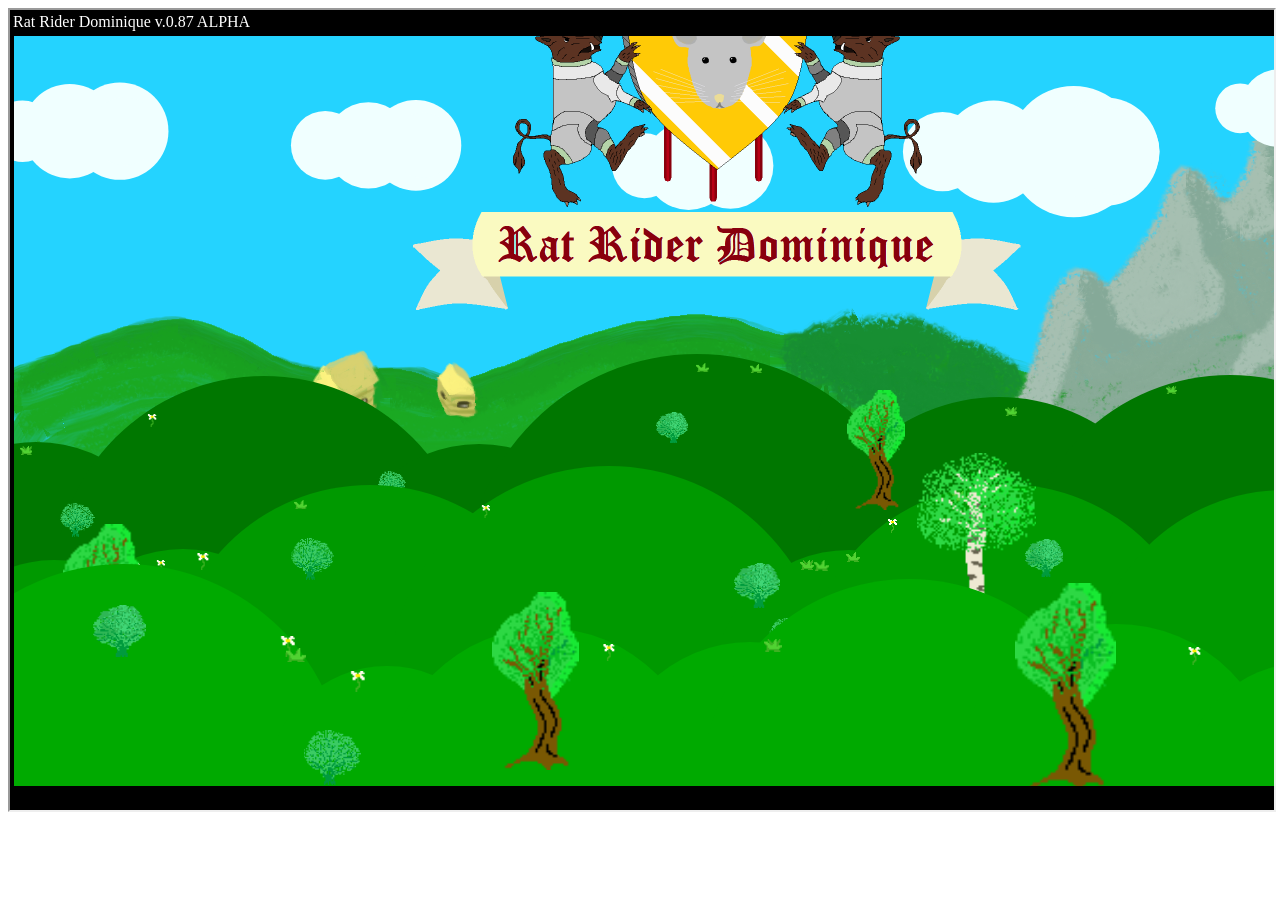
==== index.html @ 3f6cd9a1 "Initial commit. Initial commit for Etherfly's page at GitHub." ====
<!DOCTYPE html>
<html>
<head>
    <title>Rat Rider Dominique v.0.87 ALPHA</title>
    <meta charset="utf-8">
</head>
<body>
<iframe src="core.html" width="100%" height="800px"></iframe>
</body>
</html>
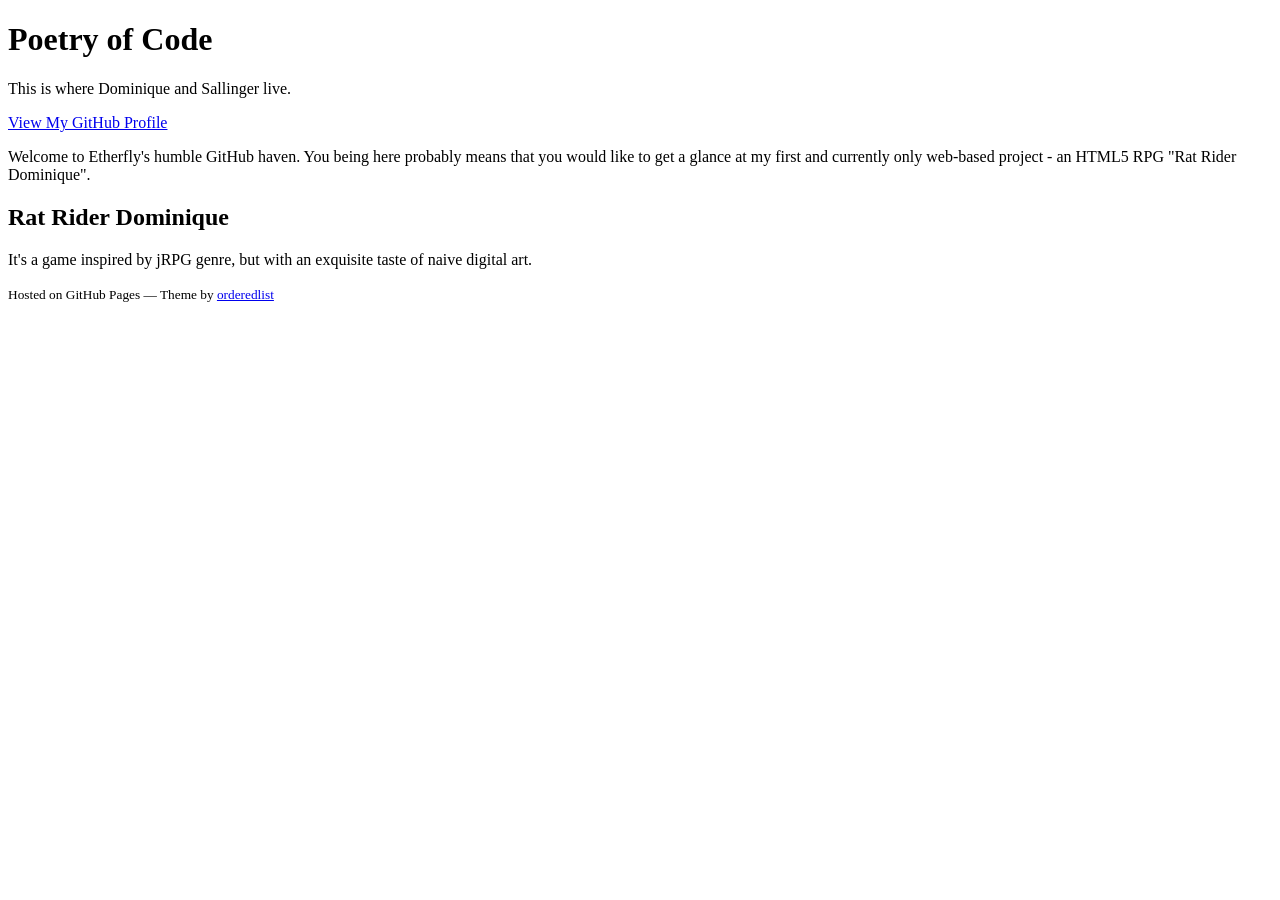
==== commit 79a185c4: "Replace master branch with page content via GitHub" ====
--- a/index.html
+++ b/index.html
@@ -1,10 +1,40 @@
-<!DOCTYPE html>
+<!doctype html>
 <html>
-<head>
-    <title>Rat Rider Dominique v.0.87 ALPHA</title>
+  <head>
     <meta charset="utf-8">
-</head>
-<body>
-<iframe src="core.html" width="100%" height="800px"></iframe>
-</body>
+    <meta http-equiv="X-UA-Compatible" content="chrome=1">
+    <title>Poetry of Code by Etherfly</title>
+
+    <link rel="stylesheet" href="stylesheets/styles.css">
+    <link rel="stylesheet" href="stylesheets/pygment_trac.css">
+    <meta name="viewport" content="width=device-width, initial-scale=1, user-scalable=no">
+    <!--[if lt IE 9]>
+    <script src="//html5shiv.googlecode.com/svn/trunk/html5.js"></script>
+    <![endif]-->
+  </head>
+  <body>
+    <div class="wrapper">
+      <header>
+        <h1>Poetry of Code</h1>
+        <p>This is where Dominique and Sallinger live.</p>
+
+
+        <p class="view"><a href="https://github.com/Etherfly">View My GitHub Profile</a></p>
+
+      </header>
+      <section>
+        <p>Welcome to Etherfly's humble GitHub haven. You being here probably means that you would like to get a glance at my first and currently only web-based project - an HTML5 RPG "Rat Rider Dominique".</p>
+
+<h1>
+<a name="rat-rider-dominique" class="anchor" href="#rat-rider-dominique"><span class="octicon octicon-link"></span></a>Rat Rider Dominique</h1>
+
+<p>It's a game inspired by jRPG genre, but with an exquisite taste of naive digital art.</p>
+      </section>
+      <footer>
+        <p><small>Hosted on GitHub Pages &mdash; Theme by <a href="https://github.com/orderedlist">orderedlist</a></small></p>
+      </footer>
+    </div>
+    <script src="javascripts/scale.fix.js"></script>
+    
+  </body>
 </html>
--- a/stylesheets/pygment_trac.css
+++ b/stylesheets/pygment_trac.css
@@ -0,0 +1,69 @@
+.highlight  { background: #ffffff; }
+.highlight .c { color: #999988; font-style: italic } /* Comment */
+.highlight .err { color: #a61717; background-color: #e3d2d2 } /* Error */
+.highlight .k { font-weight: bold } /* Keyword */
+.highlight .o { font-weight: bold } /* Operator */
+.highlight .cm { color: #999988; font-style: italic } /* Comment.Multiline */
+.highlight .cp { color: #999999; font-weight: bold } /* Comment.Preproc */
+.highlight .c1 { color: #999988; font-style: italic } /* Comment.Single */
+.highlight .cs { color: #999999; font-weight: bold; font-style: italic } /* Comment.Special */
+.highlight .gd { color: #000000; background-color: #ffdddd } /* Generic.Deleted */
+.highlight .gd .x { color: #000000; background-color: #ffaaaa } /* Generic.Deleted.Specific */
+.highlight .ge { font-style: italic } /* Generic.Emph */
+.highlight .gr { color: #aa0000 } /* Generic.Error */
+.highlight .gh { color: #999999 } /* Generic.Heading */
+.highlight .gi { color: #000000; background-color: #ddffdd } /* Generic.Inserted */
+.highlight .gi .x { color: #000000; background-color: #aaffaa } /* Generic.Inserted.Specific */
+.highlight .go { color: #888888 } /* Generic.Output */
+.highlight .gp { color: #555555 } /* Generic.Prompt */
+.highlight .gs { font-weight: bold } /* Generic.Strong */
+.highlight .gu { color: #800080; font-weight: bold; } /* Generic.Subheading */
+.highlight .gt { color: #aa0000 } /* Generic.Traceback */
+.highlight .kc { font-weight: bold } /* Keyword.Constant */
+.highlight .kd { font-weight: bold } /* Keyword.Declaration */
+.highlight .kn { font-weight: bold } /* Keyword.Namespace */
+.highlight .kp { font-weight: bold } /* Keyword.Pseudo */
+.highlight .kr { font-weight: bold } /* Keyword.Reserved */
+.highlight .kt { color: #445588; font-weight: bold } /* Keyword.Type */
+.highlight .m { color: #009999 } /* Literal.Number */
+.highlight .s { color: #d14 } /* Literal.String */
+.highlight .na { color: #008080 } /* Name.Attribute */
+.highlight .nb { color: #0086B3 } /* Name.Builtin */
+.highlight .nc { color: #445588; font-weight: bold } /* Name.Class */
+.highlight .no { color: #008080 } /* Name.Constant */
+.highlight .ni { color: #800080 } /* Name.Entity */
+.highlight .ne { color: #990000; font-weight: bold } /* Name.Exception */
+.highlight .nf { color: #990000; font-weight: bold } /* Name.Function */
+.highlight .nn { color: #555555 } /* Name.Namespace */
+.highlight .nt { color: #000080 } /* Name.Tag */
+.highlight .nv { color: #008080 } /* Name.Variable */
+.highlight .ow { font-weight: bold } /* Operator.Word */
+.highlight .w { color: #bbbbbb } /* Text.Whitespace */
+.highlight .mf { color: #009999 } /* Literal.Number.Float */
+.highlight .mh { color: #009999 } /* Literal.Number.Hex */
+.highlight .mi { color: #009999 } /* Literal.Number.Integer */
+.highlight .mo { color: #009999 } /* Literal.Number.Oct */
+.highlight .sb { color: #d14 } /* Literal.String.Backtick */
+.highlight .sc { color: #d14 } /* Literal.String.Char */
+.highlight .sd { color: #d14 } /* Literal.String.Doc */
+.highlight .s2 { color: #d14 } /* Literal.String.Double */
+.highlight .se { color: #d14 } /* Literal.String.Escape */
+.highlight .sh { color: #d14 } /* Literal.String.Heredoc */
+.highlight .si { color: #d14 } /* Literal.String.Interpol */
+.highlight .sx { color: #d14 } /* Literal.String.Other */
+.highlight .sr { color: #009926 } /* Literal.String.Regex */
+.highlight .s1 { color: #d14 } /* Literal.String.Single */
+.highlight .ss { color: #990073 } /* Literal.String.Symbol */
+.highlight .bp { color: #999999 } /* Name.Builtin.Pseudo */
+.highlight .vc { color: #008080 } /* Name.Variable.Class */
+.highlight .vg { color: #008080 } /* Name.Variable.Global */
+.highlight .vi { color: #008080 } /* Name.Variable.Instance */
+.highlight .il { color: #009999 } /* Literal.Number.Integer.Long */
+
+.type-csharp .highlight .k { color: #0000FF }
+.type-csharp .highlight .kt { color: #0000FF }
+.type-csharp .highlight .nf { color: #000000; font-weight: normal }
+.type-csharp .highlight .nc { color: #2B91AF }
+.type-csharp .highlight .nn { color: #000000 }
+.type-csharp .highlight .s { color: #A31515 }
+.type-csharp .highlight .sc { color: #A31515 }
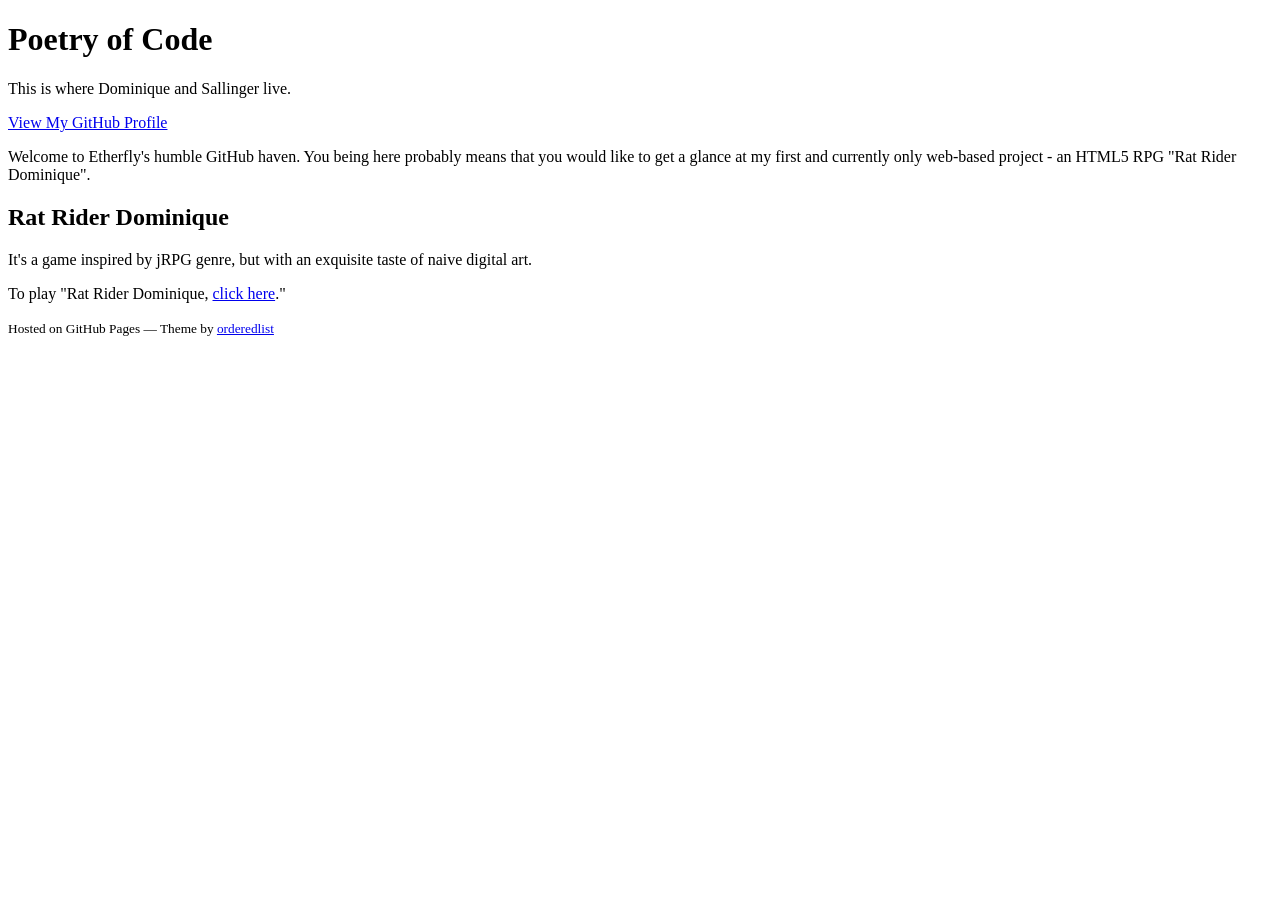
==== commit 6d30ebd7: "R.R. Dominique v.0.87" ====
--- a/index.html
+++ b/index.html
@@ -1,6 +1,6 @@
 <!doctype html>
 <html>
-  <head>
+<head>
     <meta charset="utf-8">
     <meta http-equiv="X-UA-Compatible" content="chrome=1">
     <title>Poetry of Code by Etherfly</title>
@@ -11,30 +11,38 @@
     <!--[if lt IE 9]>
     <script src="//html5shiv.googlecode.com/svn/trunk/html5.js"></script>
     <![endif]-->
-  </head>
-  <body>
-    <div class="wrapper">
-      <header>
+</head>
+<body>
+<div class="wrapper">
+    <header>
         <h1>Poetry of Code</h1>
+
         <p>This is where Dominique and Sallinger live.</p>
 
 
         <p class="view"><a href="https://github.com/Etherfly">View My GitHub Profile</a></p>
 
-      </header>
-      <section>
-        <p>Welcome to Etherfly's humble GitHub haven. You being here probably means that you would like to get a glance at my first and currently only web-based project - an HTML5 RPG "Rat Rider Dominique".</p>
+    </header>
+    <section>
+        <p>Welcome to Etherfly's humble GitHub haven. You being here probably means that you would like to get a glance
+            at my first and currently only web-based project - an HTML5 RPG "Rat Rider Dominique".</p>
 
-<h1>
-<a name="rat-rider-dominique" class="anchor" href="#rat-rider-dominique"><span class="octicon octicon-link"></span></a>Rat Rider Dominique</h1>
+        <h1>
+            <a name="rat-rider-dominique" class="anchor" href="#rat-rider-dominique"><span
+                    class="octicon octicon-link"></span></a>Rat Rider Dominique</h1>
 
-<p>It's a game inspired by jRPG genre, but with an exquisite taste of naive digital art.</p>
-      </section>
-      <footer>
-        <p><small>Hosted on GitHub Pages &mdash; Theme by <a href="https://github.com/orderedlist">orderedlist</a></small></p>
-      </footer>
-    </div>
-    <script src="javascripts/scale.fix.js"></script>
-    
-  </body>
+        <p>It's a game inspired by jRPG genre, but with an exquisite taste of naive digital art.</p>
+
+        <p>To play "Rat Rider Dominique, <a href="rrd/core.html" target="_blank">click here</a>."</p>
+    </section>
+    <footer>
+        <p>
+            <small>Hosted on GitHub Pages &mdash; Theme by <a href="https://github.com/orderedlist">orderedlist</a>
+            </small>
+        </p>
+    </footer>
+</div>
+<script src="javascripts/scale.fix.js"></script>
+
+</body>
 </html>
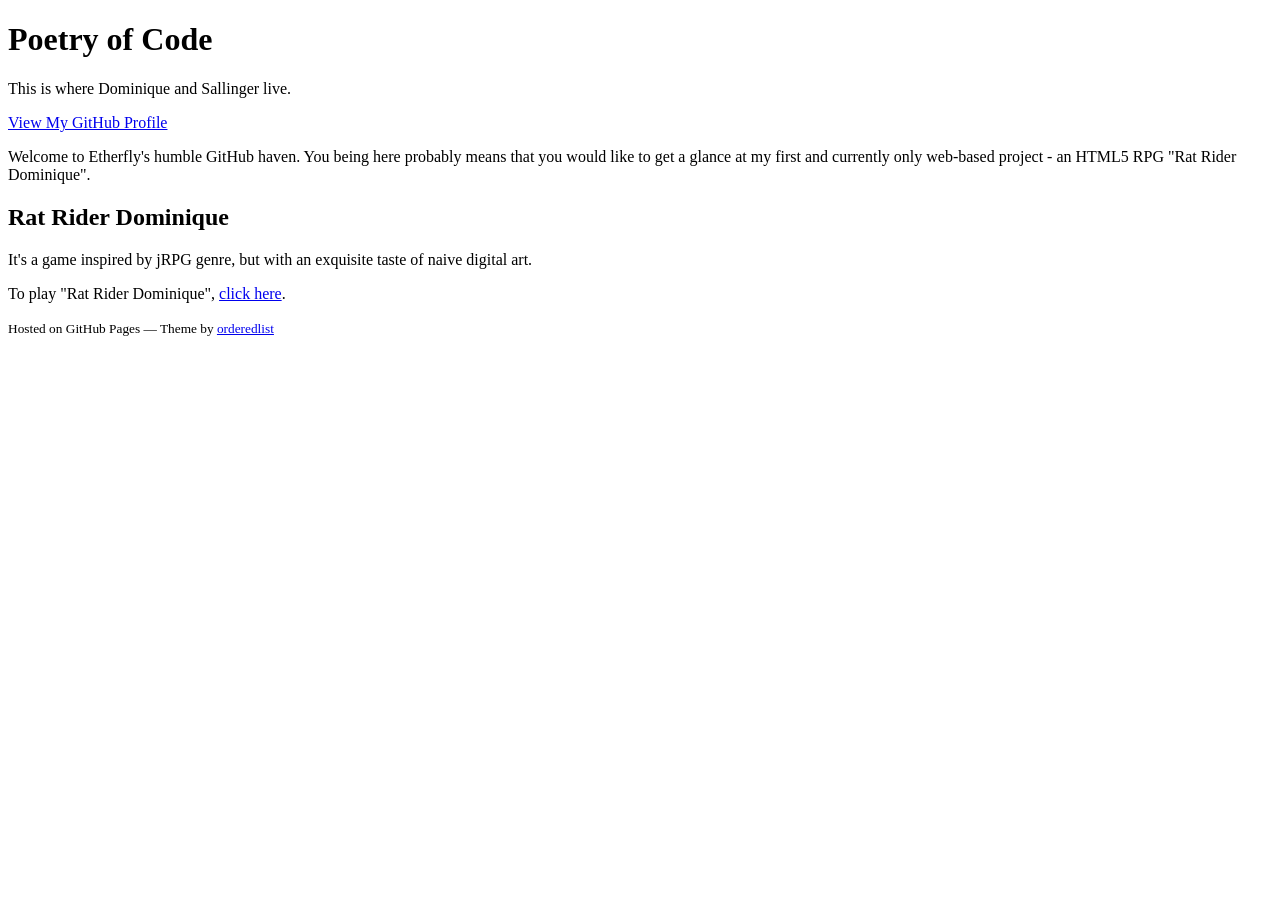
==== commit 64af1f8b: "Oh, typos." ====
--- a/index.html
+++ b/index.html
@@ -33,7 +33,7 @@
 
         <p>It's a game inspired by jRPG genre, but with an exquisite taste of naive digital art.</p>
 
-        <p>To play "Rat Rider Dominique, <a href="rrd/core.html" target="_blank">click here</a>."</p>
+        <p>To play "Rat Rider Dominique", <a href="rrd/core.html" target="_blank">click here</a>.</p>
     </section>
     <footer>
         <p>
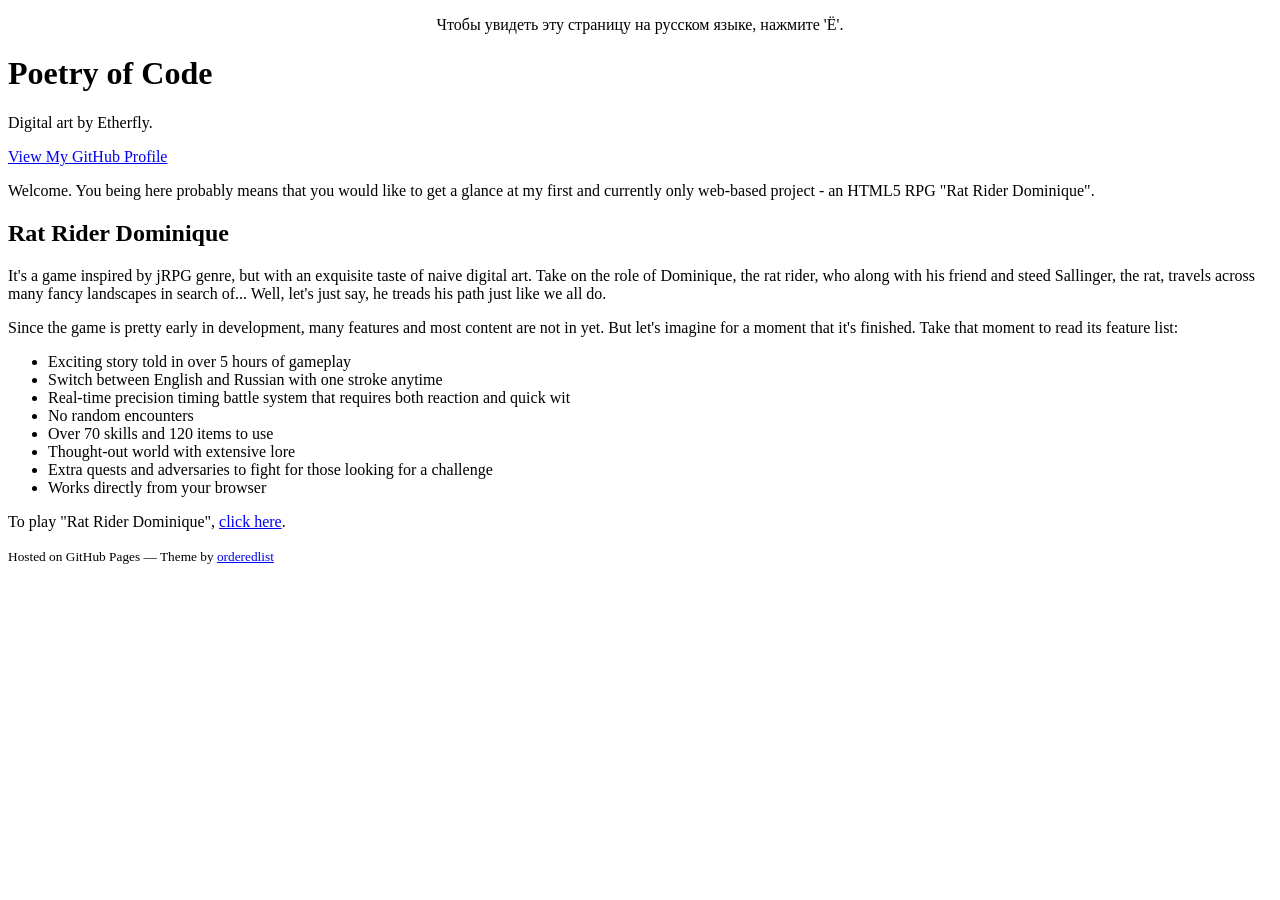
==== commit 901746a9: "Extensive description and bilingual support. The user page was extended with R.R.Dominique's descrip" ====
--- a/index.html
+++ b/index.html
@@ -13,27 +13,77 @@
     <![endif]-->
 </head>
 <body>
+<div>
+    <p class="lang-eng" style="text-align: center">Чтобы увидеть эту страницу на русском языке, нажмите 'Ё'.</p>
+    <p class="lang-rus" style="text-align: center">To see this page in English, press the '`' key ('~', tilde).</p>
+</div>
 <div class="wrapper">
     <header>
-        <h1>Poetry of Code</h1>
+        <h1 class="lang-eng">Poetry of Code</h1>
+        <h1 class="lang-rus">Поэзия Кода</h1>
 
-        <p>This is where Dominique and Sallinger live.</p>
+        <p class="lang-eng">Digital art by Etherfly.</p>
+        <p class="lang-rus">Цифровое искусство за авторством Etherfly.</p>
 
-
-        <p class="view"><a href="https://github.com/Etherfly">View My GitHub Profile</a></p>
+        <p class="lang-eng view"><a href="https://github.com/Etherfly">View My GitHub Profile</a></p>
+        <p class="lang-rus view"><a href="https://github.com/Etherfly">Посмотреть мой профиль на GitHub</a></p>
 
     </header>
     <section>
-        <p>Welcome to Etherfly's humble GitHub haven. You being here probably means that you would like to get a glance
+        <p class="lang-eng">Welcome. You being here probably means that you would like to get a glance
             at my first and currently only web-based project - an HTML5 RPG "Rat Rider Dominique".</p>
+        <p class="lang-rus">Добро пожаловать. Ваше присутствие здесь, вероятно, означает, что Вы
+            хотите взглянуть на мой первый и пока что единственный веб-проект - ролевая HTML5-игра под названием "Доминик, Крысиный Всадник".</p>
 
-        <h1>
+        <h1 class="lang-eng">
             <a name="rat-rider-dominique" class="anchor" href="#rat-rider-dominique"><span
                     class="octicon octicon-link"></span></a>Rat Rider Dominique</h1>
+        <h1 class="lang-rus">
+            <a name="rat-rider-dominique" class="anchor" href="#rat-rider-dominique"><span
+                    class="octicon octicon-link"></span></a>Доминик, Крысиный Всадник</h1>
 
-        <p>It's a game inspired by jRPG genre, but with an exquisite taste of naive digital art.</p>
+        <p class="lang-eng">It's a game inspired by jRPG genre, but with an exquisite taste of naive digital art. Take on the role of
+            Dominique, the rat rider, who along with his friend and steed Sallinger, the rat, travels across many fancy landscapes in search of...
+            Well, let's just say, he treads his path just like we all do.
+        </p>
+        <p class="lang-rus">Это игра, вдохновлённая жанром jRPG, но с изысканным привкусом наивного искусства. Примерьте роль Домника,
+            крысиного всадника, который вместе со своим другом и боевой крысой Сэллинджером путешествует через множество причудливых ландшафтов
+            в поисках... Ну, скажем так, он просто следует своему пути, как и все мы.
+        </p>
 
-        <p>To play "Rat Rider Dominique", <a href="rrd/core.html" target="_blank">click here</a>.</p>
+        <p class="lang-eng">Since the game is pretty early in development, many features and most content are not in yet. But let's imagine for a
+            moment that it's finished. Take that moment to read its feature list:
+        </p>
+        <p class="lang-rus">Так как игра находится на довольно ранней стадии разработки, множество механик и большая часть контента ещё не
+            готовы. Но представьте на секунду, что она готова. Таким будет список её особенностей:
+        </p>
+
+        <ul class="lang-eng">
+            <li>Exciting story told in over 5 hours of gameplay</li>
+            <li>Switch between English and Russian with one stroke anytime</li>
+            <li>Real-time precision timing battle system that requires both reaction and quick wit</li>
+            <li>No random encounters</li>
+            <li>Over 70 skills and 120 items to use</li>
+            <li>Thought-out world with extensive lore</li>
+            <li>Extra quests and adversaries to fight for those looking for a challenge</li>
+            <li>Works directly from your browser</li>
+        </ul>
+
+        <ul class="lang-rus">
+            <li>Захватывающий сюжет и более 5 часов геймплея</li>
+            <li>Переключение между английским и русским языком одной клавишей в любое время</li>
+            <li>Боевая система точного тайминга в реальном времени, требующая и реакции, и сообразительности</li>
+            <li>Никаких случайных битв</li>
+            <li>Более 70 навыков и 120 предметов для использования</li>
+            <li>Продуманный мир и проработанный сеттинг</li>
+            <li>Дополнительные квесты и противники для тех, кто жаждет приключений поопаснее</li>
+            <li>Работает прямо в Вашем браузере</li>
+        </ul>
+
+
+
+        <p class="lang-eng">To play "Rat Rider Dominique", <a href="rrd/core.html" target="_blank">click here</a>.</p>
+        <p class="lang-rus">Чтобы сыграть в "Доминика, Крысиного Всадника", <a href="rrd/core.html" target="_blank">нажмите здесь</a>.</p>
     </section>
     <footer>
         <p>
@@ -43,6 +93,7 @@
     </footer>
 </div>
 <script src="javascripts/scale.fix.js"></script>
+<script src="javascripts/bilingua.js"></script>
 
 </body>
 </html>
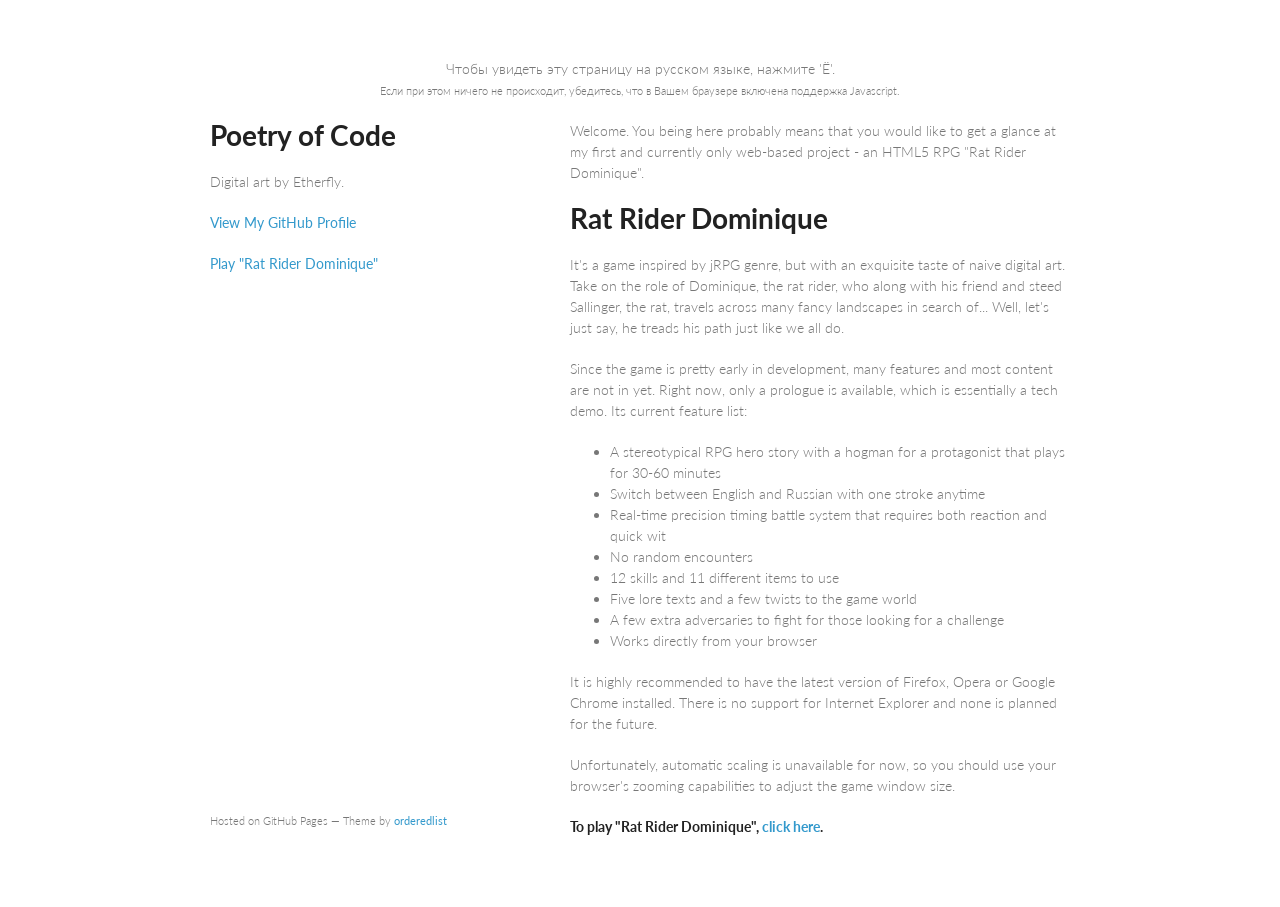
==== commit f3614b75: "Description and requirements update." ====
--- a/index.html
+++ b/index.html
@@ -14,8 +14,13 @@
 </head>
 <body>
 <div>
-    <p class="lang-eng" style="text-align: center">Чтобы увидеть эту страницу на русском языке, нажмите 'Ё'.</p>
-    <p class="lang-rus" style="text-align: center">To see this page in English, press the '`' key ('~', tilde).</p>
+    <p class="lang-eng" style="text-align: center">
+        Чтобы увидеть эту страницу на русском языке, нажмите 'Ё'. <br>
+        <span style="font-size: 8pt;">Если при этом ничего не происходит, убедитесь,
+            что в Вашем браузере включена поддержка Javascript.</span>
+    </p>
+
+    <p class="lang-rus" style="text-align: center">To see this page in English, press the '~' key (tilde).</p>
 </div>
 <div class="wrapper">
     <header>
@@ -28,6 +33,9 @@
         <p class="lang-eng view"><a href="https://github.com/Etherfly">View My GitHub Profile</a></p>
         <p class="lang-rus view"><a href="https://github.com/Etherfly">Посмотреть мой профиль на GitHub</a></p>
 
+        <p class="lang-eng view"><a href="rrd/core.html" target="_blank">Play "Rat Rider Dominique"</a></p>
+        <p class="lang-rus view"><a href="rrd/core.html" target="_blank">Играть в "Доминика, Крысиного Всадника"</a></p>
+
     </header>
     <section>
         <p class="lang-eng">Welcome. You being here probably means that you would like to get a glance
@@ -39,7 +47,7 @@
             <a name="rat-rider-dominique" class="anchor" href="#rat-rider-dominique"><span
                     class="octicon octicon-link"></span></a>Rat Rider Dominique</h1>
         <h1 class="lang-rus">
-            <a name="rat-rider-dominique" class="anchor" href="#rat-rider-dominique"><span
+            <a name="rat-rider-dominique-r" class="anchor" href="#rat-rider-dominique-r"><span
                     class="octicon octicon-link"></span></a>Доминик, Крысиный Всадник</h1>
 
         <p class="lang-eng">It's a game inspired by jRPG genre, but with an exquisite taste of naive digital art. Take on the role of
@@ -51,39 +59,51 @@
             в поисках... Ну, скажем так, он просто следует своему пути, как и все мы.
         </p>
 
-        <p class="lang-eng">Since the game is pretty early in development, many features and most content are not in yet. But let's imagine for a
-            moment that it's finished. Take that moment to read its feature list:
+        <p class="lang-eng">Since the game is pretty early in development, many features and most content are not in yet. Right now,
+            only a prologue is available, which is essentially a tech demo. Its current feature list:
         </p>
         <p class="lang-rus">Так как игра находится на довольно ранней стадии разработки, множество механик и большая часть контента ещё не
-            готовы. Но представьте на секунду, что она готова. Таким будет список её особенностей:
+            готовы. На данный момент доступен только лишь пролог, который является, собственно, технологической демоверсией.
+            Таков список её особенностей:
         </p>
 
         <ul class="lang-eng">
-            <li>Exciting story told in over 5 hours of gameplay</li>
+            <li>A stereotypical RPG hero story with a hogman for a protagonist that plays for 30-60 minutes</li>
             <li>Switch between English and Russian with one stroke anytime</li>
             <li>Real-time precision timing battle system that requires both reaction and quick wit</li>
             <li>No random encounters</li>
-            <li>Over 70 skills and 120 items to use</li>
-            <li>Thought-out world with extensive lore</li>
-            <li>Extra quests and adversaries to fight for those looking for a challenge</li>
+            <li>12 skills and 11 different items to use</li>
+            <li>Five lore texts and a few twists to the game world</li>
+            <li>A few extra adversaries to fight for those looking for a challenge</li>
             <li>Works directly from your browser</li>
         </ul>
 
         <ul class="lang-rus">
-            <li>Захватывающий сюжет и более 5 часов геймплея</li>
+            <li>Банальный геройский RPG сюжет с кабанолюдом в качестве протагониста и геймплеем на 30-60 минут</li>
             <li>Переключение между английским и русским языком одной клавишей в любое время</li>
             <li>Боевая система точного тайминга в реальном времени, требующая и реакции, и сообразительности</li>
             <li>Никаких случайных битв</li>
-            <li>Более 70 навыков и 120 предметов для использования</li>
-            <li>Продуманный мир и проработанный сеттинг</li>
-            <li>Дополнительные квесты и противники для тех, кто жаждет приключений поопаснее</li>
+            <li>12 навыков и 11 различных предметов для использования</li>
+            <li>Пять текстов, раскрывающих немного знаний о не самом обычном игровом мире</li>
+            <li>Дополнительные противники для тех, кто жаждет приключений поопаснее</li>
             <li>Работает прямо в Вашем браузере</li>
         </ul>
 
+        <p class="lang-eng">It is highly recommended to have the latest version of Firefox, Opera or Google Chrome installed.
+        There is no support for Internet Explorer and none is planned for the future.</p>
+        <p class="lang-rus">Рекомендуется установить последнюю версию любого из браузеров Firefox, Opera или Google Chrome.
+        Браузер Internet Explorer не поддерживается, и его поддержка не планируется.</p>
 
+        <p class="lang-eng">Unfortunately, automatic scaling is unavailable for now, so you should use your browser's zooming capabilities
+            to adjust the game window size.</p>
+        <p class="lang-rus">К сожалению, на данный момент автоматическое масштабирование недоступно, поэтому Вам следует воспользоваться
+            возможностями масштабирования Вашего браузера для регулирования размера игрового окна.
+        </p>
 
-        <p class="lang-eng">To play "Rat Rider Dominique", <a href="rrd/core.html" target="_blank">click here</a>.</p>
-        <p class="lang-rus">Чтобы сыграть в "Доминика, Крысиного Всадника", <a href="rrd/core.html" target="_blank">нажмите здесь</a>.</p>
+        <p class="lang-eng"><strong>To play "Rat Rider Dominique",
+            <a href="rrd/core.html" target="_blank" style="font-weight: bold;">click here</a>.</strong></p>
+        <p class="lang-rus"><strong>Чтобы сыграть в "Доминика, Крысиного Всадника",
+            <a href="rrd/core.html" target="_blank" style="font-weight: bold;">нажмите здесь</a>.</strong></p>
     </section>
     <footer>
         <p>
--- a/stylesheets/styles.css
+++ b/stylesheets/styles.css
@@ -0,0 +1,259 @@
+@import url(https://fonts.googleapis.com/css?family=Lato:300italic,700italic,300,700);
+
+body {
+  padding:50px;
+  font:14px/1.5 Lato, "Helvetica Neue", Helvetica, Arial, sans-serif;
+  color:#777;
+  font-weight:300;
+}
+
+h1, h2, h3, h4, h5, h6 {
+  color:#222;
+  margin:0 0 20px;
+}
+
+p, ul, ol, table, pre, dl {
+  margin:0 0 20px;
+}
+
+h1, h2, h3 {
+  line-height:1.1;
+}
+
+h1 {
+  font-size:28px;
+}
+
+h2 {
+  color:#393939;
+}
+
+h3, h4, h5, h6 {
+  color:#494949;
+}
+
+a {
+  color:#39c;
+  font-weight:400;
+  text-decoration:none;
+}
+
+a small {
+  font-size:11px;
+  color:#777;
+  margin-top:-0.6em;
+  display:block;
+}
+
+.wrapper {
+  width:860px;
+  margin:0 auto;
+}
+
+blockquote {
+  border-left:1px solid #e5e5e5;
+  margin:0;
+  padding:0 0 0 20px;
+  font-style:italic;
+}
+
+code, pre {
+  font-family:Monaco, Bitstream Vera Sans Mono, Lucida Console, Terminal;
+  color:#333;
+  font-size:12px;
+}
+
+pre {
+  padding:8px 15px;
+  background: #f8f8f8;  
+  border-radius:5px;
+  border:1px solid #e5e5e5;
+  overflow-x: auto;
+}
+
+table {
+  width:100%;
+  border-collapse:collapse;
+}
+
+th, td {
+  text-align:left;
+  padding:5px 10px;
+  border-bottom:1px solid #e5e5e5;
+}
+
+dt {
+  color:#444;
+  font-weight:700;
+}
+
+th {
+  color:#444;
+}
+
+img {
+  max-width:100%;
+}
+
+header {
+  width:270px;
+  float:left;
+  position:fixed;
+}
+
+header ul {
+  list-style:none;
+  height:40px;
+  
+  padding:0;
+  
+  background: #eee;
+  background: -moz-linear-gradient(top, #f8f8f8 0%, #dddddd 100%);
+  background: -webkit-gradient(linear, left top, left bottom, color-stop(0%,#f8f8f8), color-stop(100%,#dddddd));
+  background: -webkit-linear-gradient(top, #f8f8f8 0%,#dddddd 100%);
+  background: -o-linear-gradient(top, #f8f8f8 0%,#dddddd 100%);
+  background: -ms-linear-gradient(top, #f8f8f8 0%,#dddddd 100%);
+  background: linear-gradient(top, #f8f8f8 0%,#dddddd 100%);
+  
+  border-radius:5px;
+  border:1px solid #d2d2d2;
+  box-shadow:inset #fff 0 1px 0, inset rgba(0,0,0,0.03) 0 -1px 0;
+  width:270px;
+}
+
+header li {
+  width:89px;
+  float:left;
+  border-right:1px solid #d2d2d2;
+  height:40px;
+}
+
+header ul a {
+  line-height:1;
+  font-size:11px;
+  color:#999;
+  display:block;
+  text-align:center;
+  padding-top:6px;
+  height:40px;
+}
+
+strong {
+  color:#222;
+  font-weight:700;
+}
+
+header ul li + li {
+  width:88px;
+  border-left:1px solid #fff;
+}
+
+header ul li + li + li {
+  border-right:none;
+  width:89px;
+}
+
+header ul a strong {
+  font-size:14px;
+  display:block;
+  color:#222;
+}
+
+section {
+  width:500px;
+  float:right;
+  padding-bottom:50px;
+}
+
+small {
+  font-size:11px;
+}
+
+hr {
+  border:0;
+  background:#e5e5e5;
+  height:1px;
+  margin:0 0 20px;
+}
+
+footer {
+  width:270px;
+  float:left;
+  position:fixed;
+  bottom:50px;
+}
+
+.lang-rus {
+    display: none;
+}
+
+@media print, screen and (max-width: 960px) {
+  
+  div.wrapper {
+    width:auto;
+    margin:0;
+  }
+  
+  header, section, footer {
+    float:none;
+    position:static;
+    width:auto;
+  }
+  
+  header {
+    padding-right:320px;
+  }
+  
+  section {
+    border:1px solid #e5e5e5;
+    border-width:1px 0;
+    padding:20px 0;
+    margin:0 0 20px;
+  }
+  
+  header a small {
+    display:inline;
+  }
+  
+  header ul {
+    position:absolute;
+    right:50px;
+    top:52px;
+  }
+}
+
+@media print, screen and (max-width: 720px) {
+  body {
+    word-wrap:break-word;
+  }
+  
+  header {
+    padding:0;
+  }
+  
+  header ul, header p.view {
+    position:static;
+  }
+  
+  pre, code {
+    word-wrap:normal;
+  }
+}
+
+@media print, screen and (max-width: 480px) {
+  body {
+    padding:15px;
+  }
+  
+  header ul {
+    display:none;
+  }
+}
+
+@media print {
+  body {
+    padding:0.4in;
+    font-size:12pt;
+    color:#444;
+  }
+}
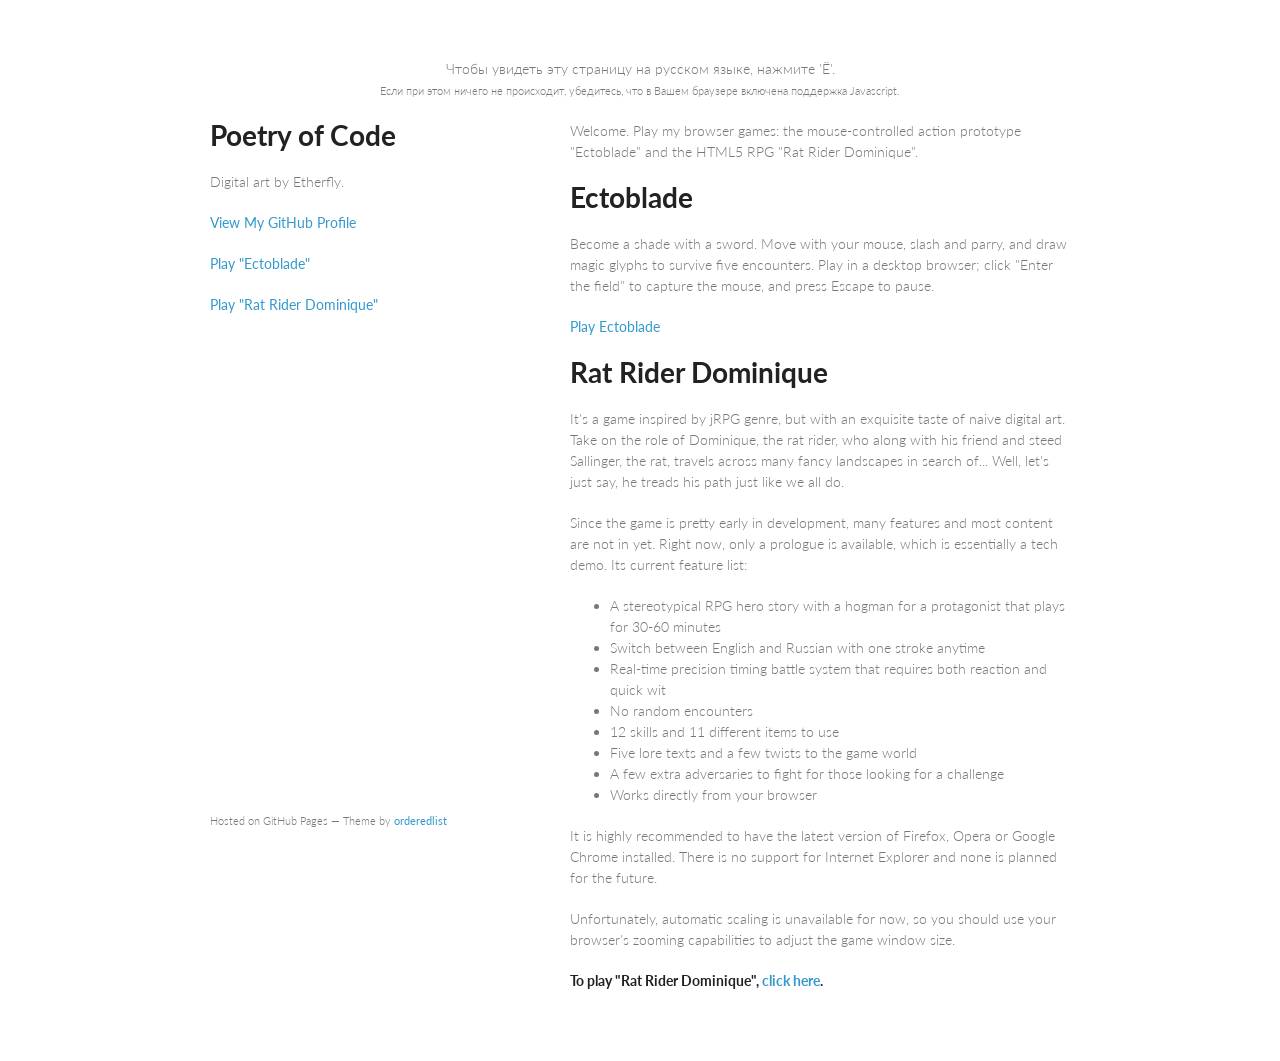
==== commit a65bb7f9: "Publish Ectoblade prototype and add homepage links" ====
--- a/index.html
+++ b/index.html
@@ -33,15 +33,28 @@
         <p class="lang-eng view"><a href="https://github.com/Etherfly">View My GitHub Profile</a></p>
         <p class="lang-rus view"><a href="https://github.com/Etherfly">Посмотреть мой профиль на GitHub</a></p>
 
+        <p class="lang-eng view"><a href="ectoblade/" target="_blank" rel="noopener">Play "Ectoblade"</a></p>
+        <p class="lang-rus view"><a href="ectoblade/" target="_blank" rel="noopener">Играть в «Ectoblade»</a></p>
+
         <p class="lang-eng view"><a href="rrd/core.html" target="_blank">Play "Rat Rider Dominique"</a></p>
         <p class="lang-rus view"><a href="rrd/core.html" target="_blank">Играть в "Доминика, Крысиного Всадника"</a></p>
 
     </header>
     <section>
-        <p class="lang-eng">Welcome. You being here probably means that you would like to get a glance
-            at my first and currently only web-based project - an HTML5 RPG "Rat Rider Dominique".</p>
-        <p class="lang-rus">Добро пожаловать. Ваше присутствие здесь, вероятно, означает, что Вы
-            хотите взглянуть на мой первый и пока что единственный веб-проект - ролевая HTML5-игра под названием "Доминик, Крысиный Всадник".</p>
+        <p class="lang-eng">Welcome. Play my browser games: the mouse-controlled action prototype "Ectoblade"
+            and the HTML5 RPG "Rat Rider Dominique".</p>
+        <p class="lang-rus">Добро пожаловать. Здесь можно сыграть в мои браузерные игры: экшен-прототип «Ectoblade»
+            с управлением мышью и ролевую HTML5-игру «Доминик, Крысиный Всадник».</p>
+
+        <h1>Ectoblade</h1>
+        <p class="lang-eng">Become a shade with a sword. Move with your mouse, slash and parry, and draw magic glyphs
+            to survive five encounters. Play in a desktop browser; click "Enter the field" to capture the mouse,
+            and press Escape to pause.</p>
+        <p class="lang-rus">Станьте тенью с мечом. Двигайтесь мышью, наносите удары, парируйте и рисуйте магические символы,
+            чтобы пережить пять столкновений. Играйте в браузере на компьютере: нажмите «Enter the field»,
+            чтобы захватить мышь, и Escape, чтобы поставить игру на паузу.</p>
+        <p class="lang-eng"><strong><a href="ectoblade/" target="_blank" rel="noopener">Play Ectoblade</a></strong></p>
+        <p class="lang-rus"><strong><a href="ectoblade/" target="_blank" rel="noopener">Играть в Ectoblade</a></strong></p>
 
         <h1 class="lang-eng">
             <a name="rat-rider-dominique" class="anchor" href="#rat-rider-dominique"><span
@@ -116,4 +129,4 @@
 <script src="javascripts/bilingua.js"></script>
 
 </body>
-</html>+</html>
